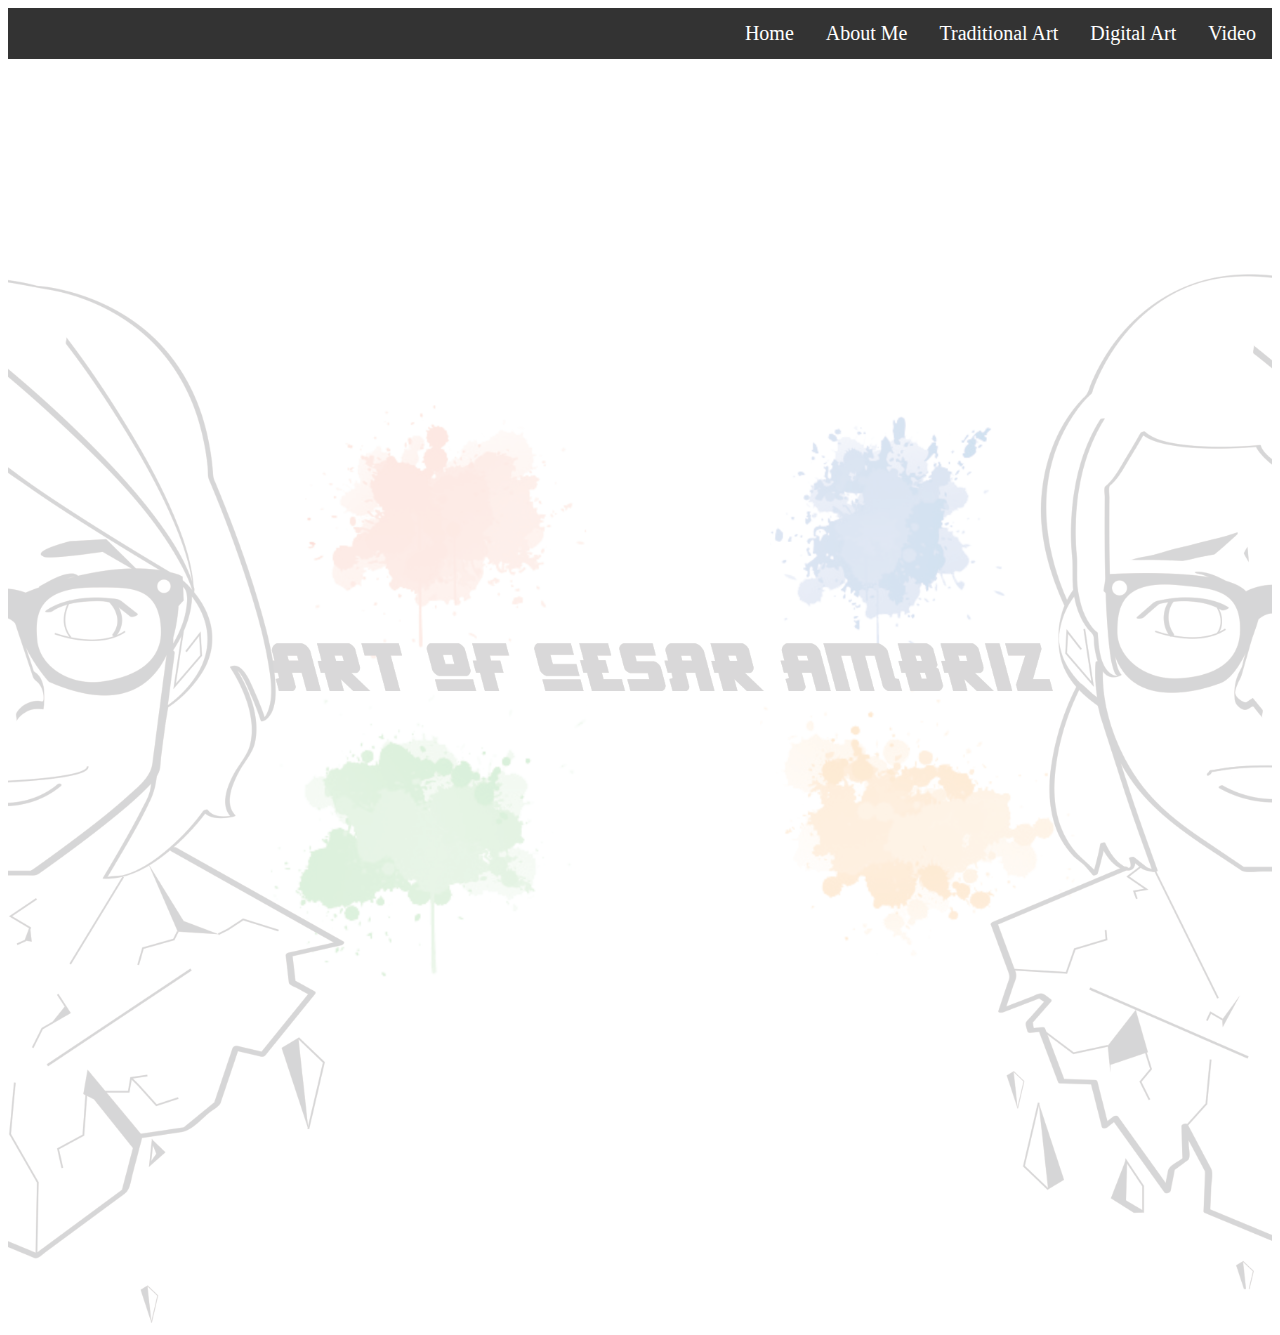
==== aboutme.html @ 7b84f397 "adding a bunch of files" ====
<!DOCTYPE html>
<html>
	<head>
		<link rel="stylesheet" href="css/style.css" />
	</head>
	<body>
		<div class="header">
			
			<ul>
				<li><a href="videos.html">Video</a></li>
				<li><a href="digitalart.html">Digital Art</a></li>
				<li><a href="traditionalart.html">Traditional Art</a></li>
				<li><a href="aboutme.html">About Me</a></li>
				<li><a href="index.html">Home</a></li>
			</ul>
		</div>
		
		<div class="informational">
			<img class="background" src="display.jpg">
				
			</div>
			






</html>
---- css/style.css ----
.vid_blah {
	width: 50%;
}

.informational {
	clear: both;
}

h1{
	clear: both;
	font-family: helvetica;
}
img{
	max-width: 100%;
	height: auto;
}
ul {
    list-style-type: none;
    margin: 0;
    padding: 0;
    overflow: hidden;
    background-color: #333;
}

li {
    float: right;
    font-size: 20px;
}

li a {
    display: block;
    color: white;
    text-align: center;
    padding: 14px 16px;
    text-decoration: none;
}

/* Change the link color to #111 (black) on hover */
li a:hover {
    background-color: #111;
}
.background{
	opacity: 0.2;
    
}
.test{
	background-color: purple;
	width: 30px;
	height: 30px;
	padding: 100px;
	border: 10px solid blue;
	border-radius: 30px;
	margin-left: 30px;
}
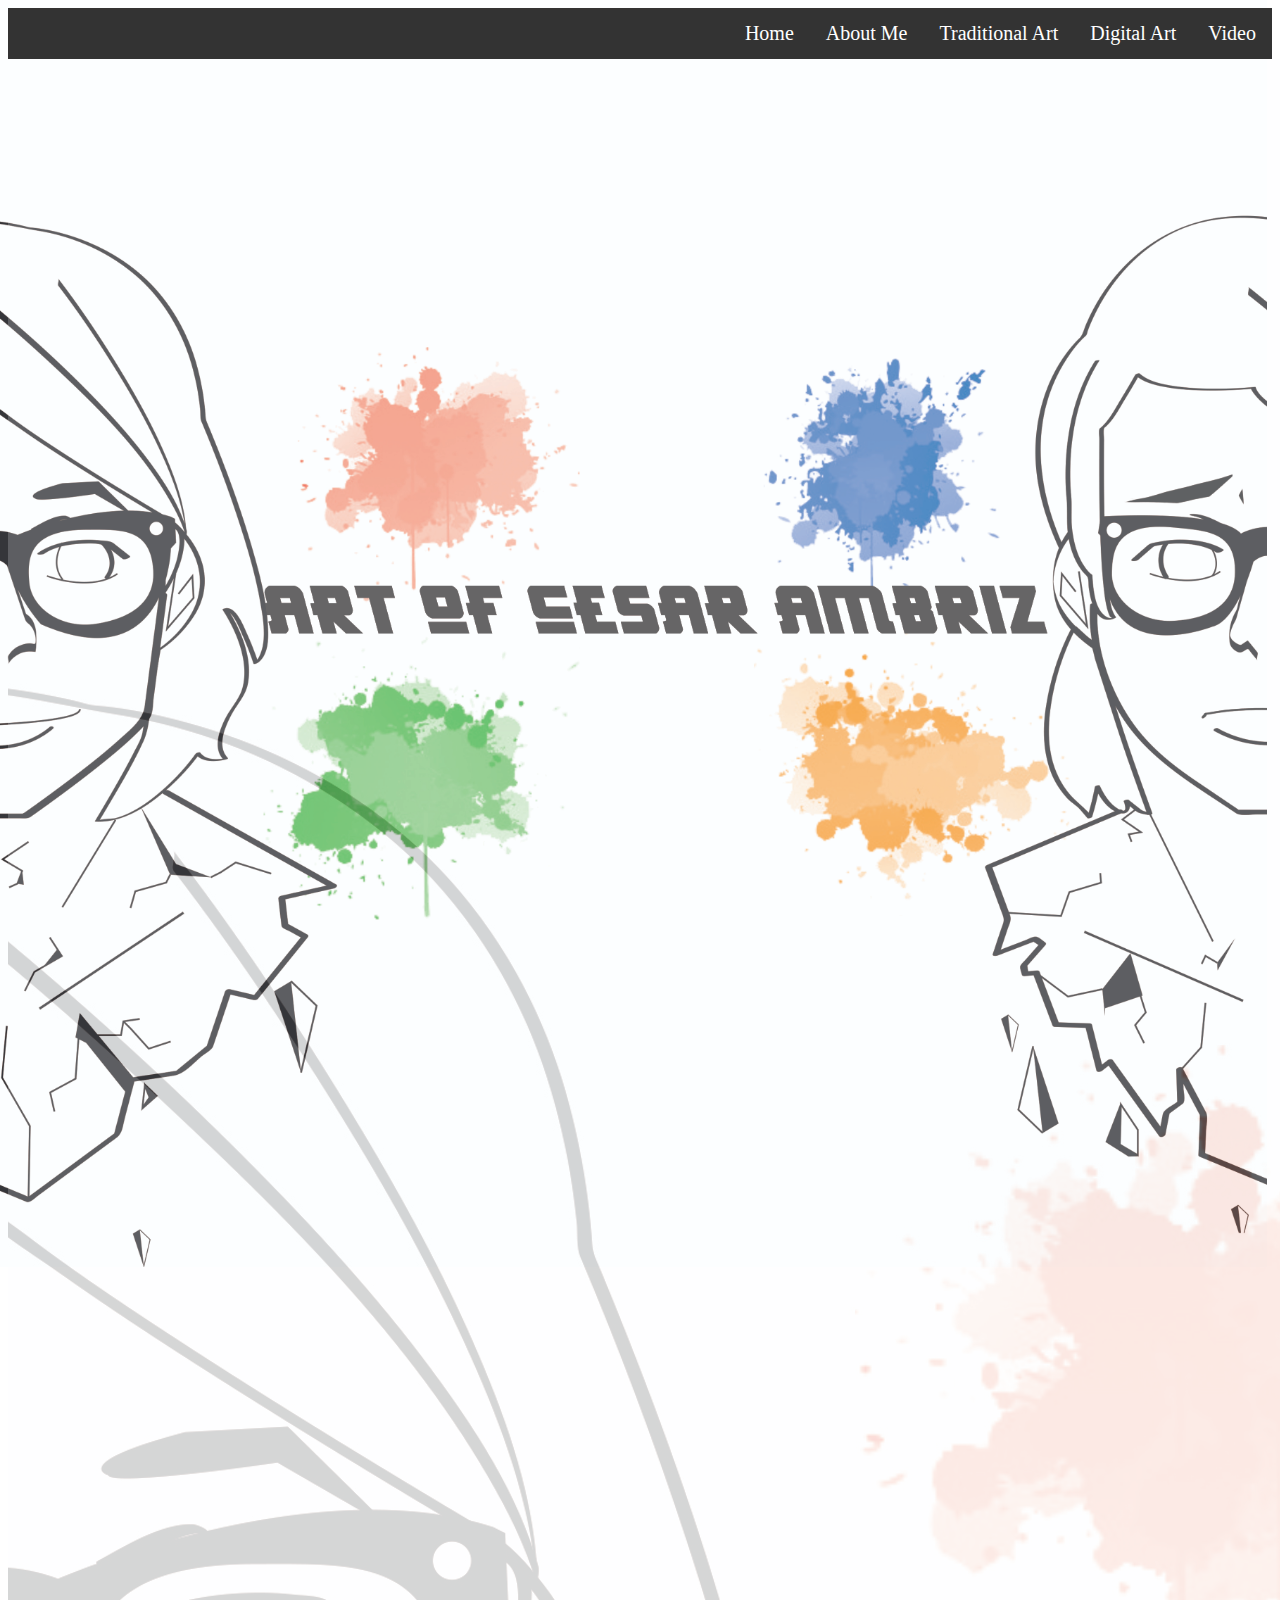
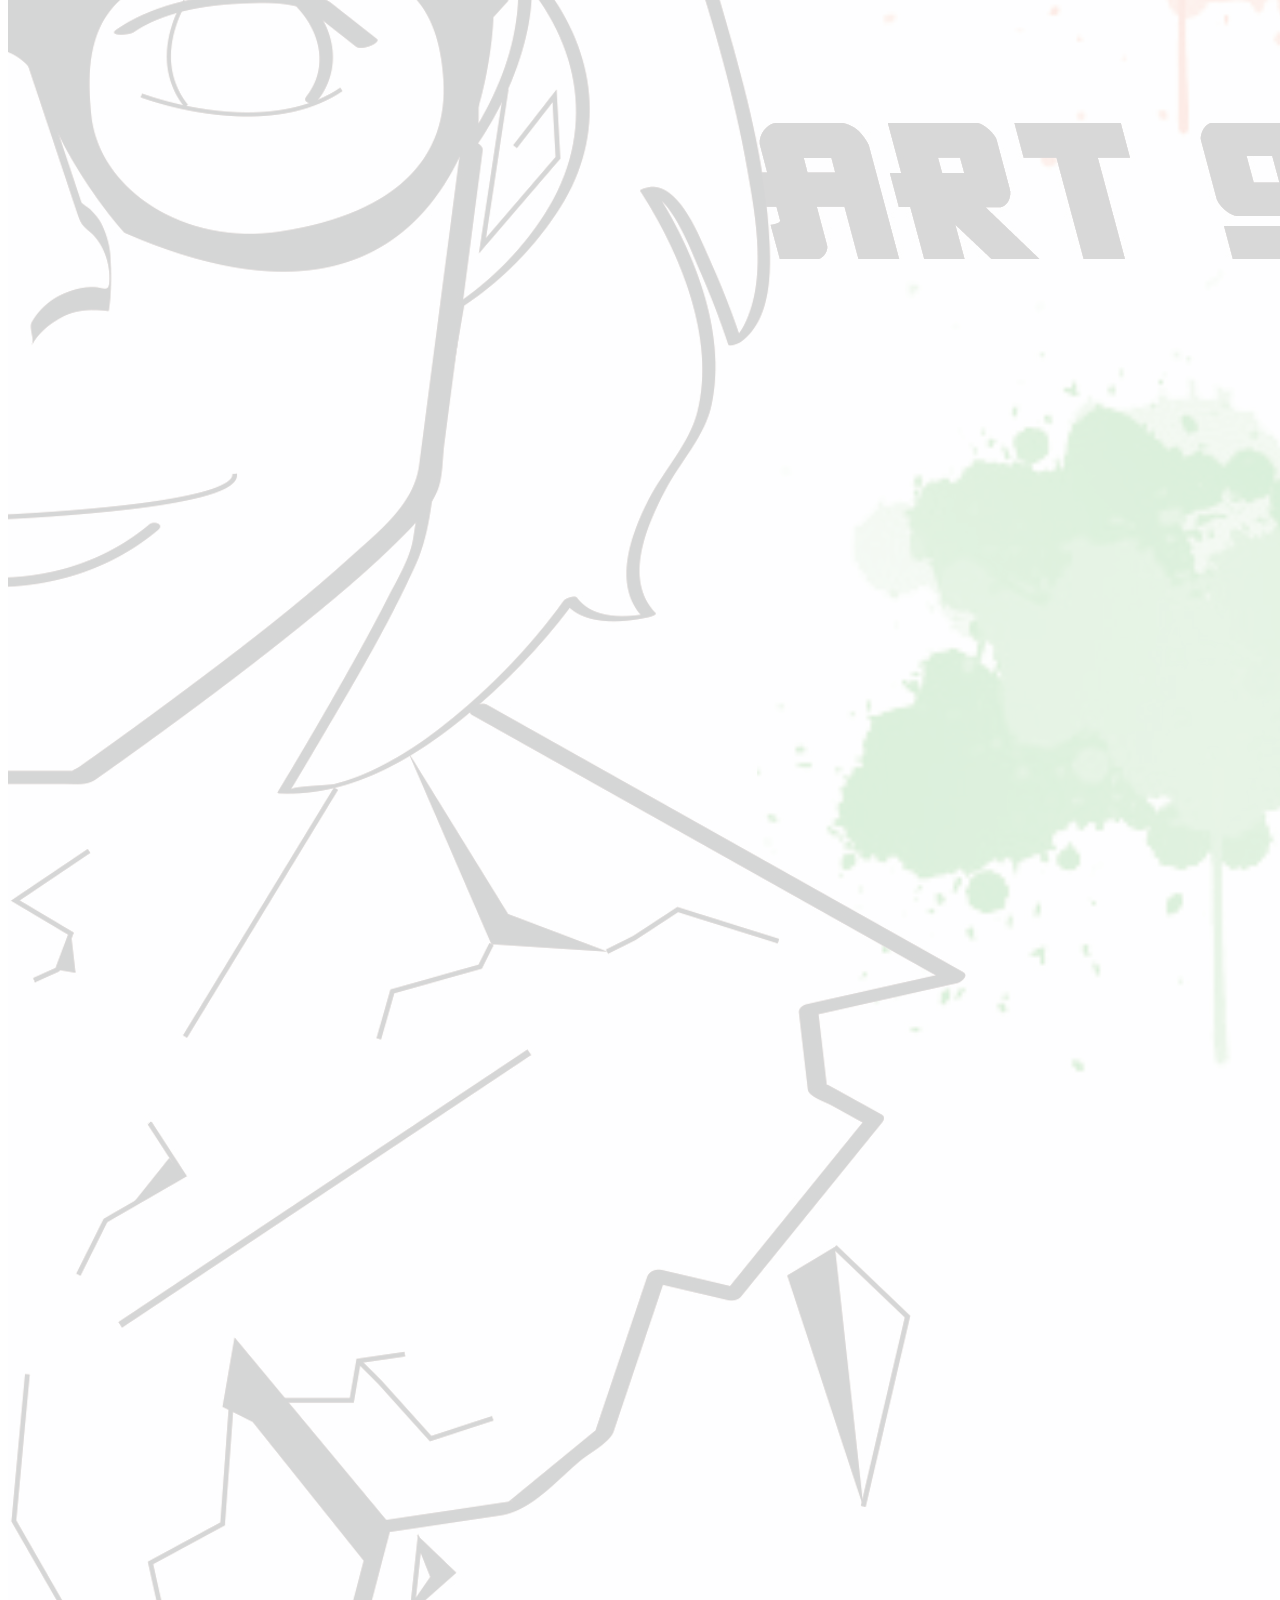
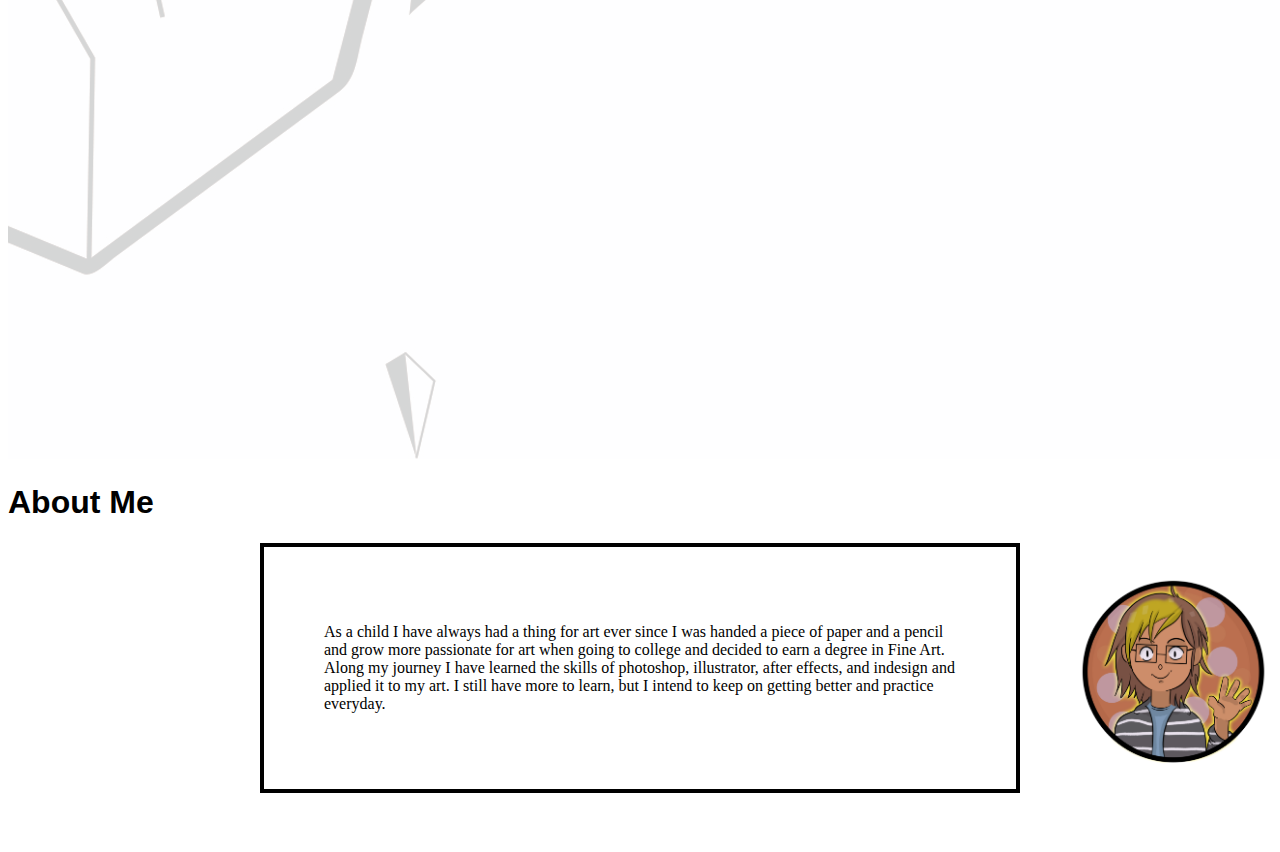
==== commit 10ed3468: "about me has paragraphs and an image inside it as well" ====
--- a/aboutme.html
+++ b/aboutme.html
@@ -19,7 +19,13 @@
 			<img class="background" src="display.jpg">
 				
 			</div>
-			
+			<h1>About Me</h1>
+			<img class="png" src="self.png">
+			<div class="center">
+				<p> 
+As a child I have always had a thing for art ever since I was handed a piece of paper and a pencil and grow more passionate for art when going to college and decided to earn a degree in Fine Art. Along my journey I have learned the skills of photoshop, illustrator, after effects, and indesign and applied it to my art. I still have more to learn, but I intend to keep on getting better and practice everyday. </p>
+			</div>
+
 
 
 
--- a/css/style.css
+++ b/css/style.css
@@ -1,4 +1,10 @@
+body {
+	background-image: url("../img/display.jpg");
+	background-size: 99%;
+	background-repeat: no-repeat;
 
+
+}
 
 .vid_blah {
 	width: 50%;
@@ -11,10 +17,6 @@
 h1{
 	clear: both;
 	font-family: helvetica;
-}
-img{
-	max-width: 100%;
-	height: auto;
 }
 ul {
     list-style-type: none;
@@ -54,3 +56,22 @@
 	border-radius: 30px;
 	margin-left: 30px;
 }
+#informational{
+
+}
+.center{
+	 margin: auto;
+    width: 50%;
+    border: 4px solid black;
+    padding: 60px;
+    right: 0px;
+    background-color: white;
+}
+.png{
+	margin: auto;
+	width: 200px;
+	right: 0px;
+	float: right;
+
+	
+}
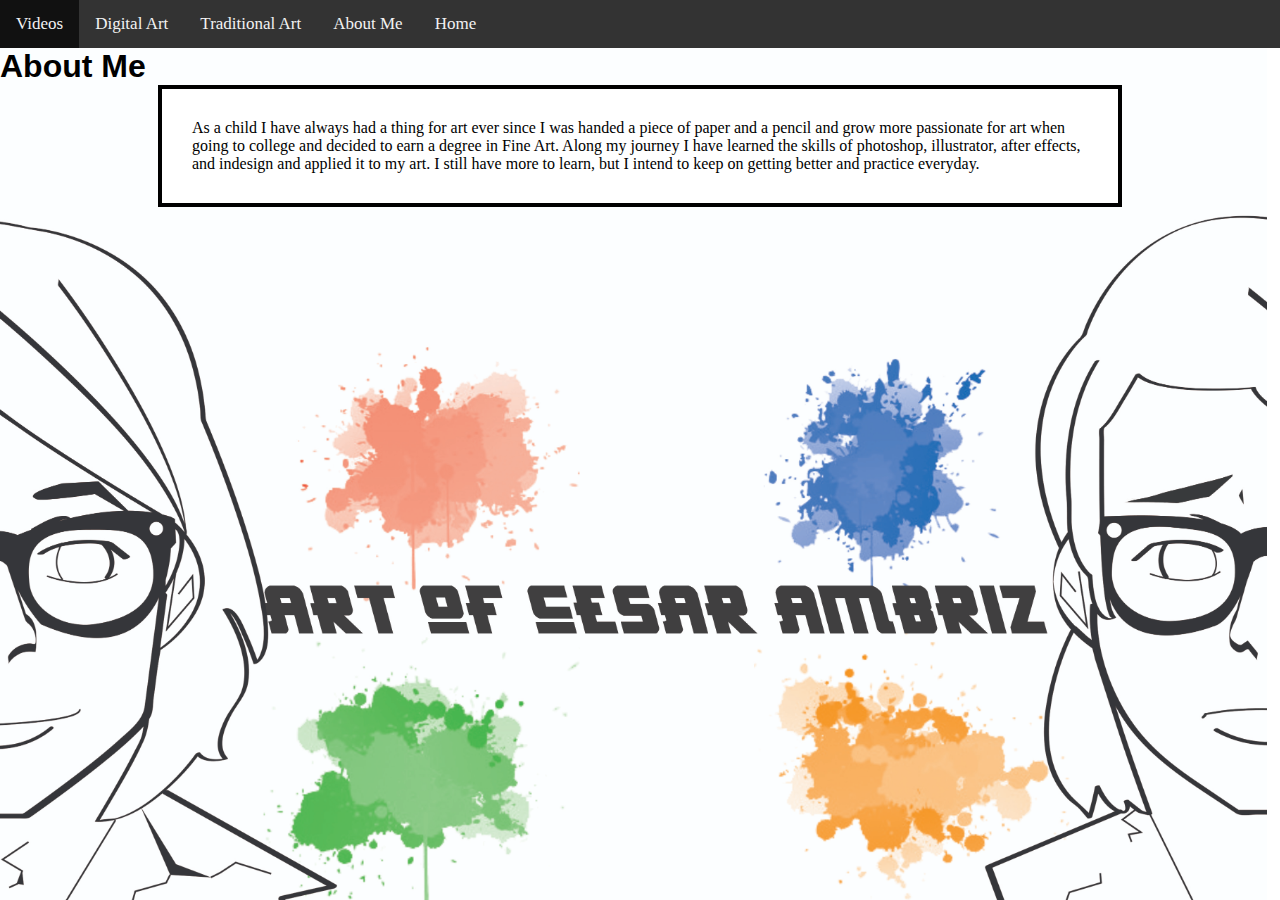
==== commit ec0578d0: "new changes" ====
--- a/aboutme.html
+++ b/aboutme.html
@@ -2,34 +2,23 @@
 <html>
 	<head>
 		<link rel="stylesheet" href="css/style.css" />
+		<meta name="viewport" content="width=device-width" />
 	</head>
 	<body>
-		<div class="header">
-			
-			<ul>
-				<li><a href="videos.html">Video</a></li>
-				<li><a href="digitalart.html">Digital Art</a></li>
-				<li><a href="traditionalart.html">Traditional Art</a></li>
-				<li><a href="aboutme.html">About Me</a></li>
-				<li><a href="index.html">Home</a></li>
-			</ul>
-		</div>
-		
-		<div class="informational">
-			<img class="background" src="display.jpg">
-				
-			</div>
-			<h1>About Me</h1>
-			<img class="png" src="self.png">
-			<div class="center">
-				<p> 
-As a child I have always had a thing for art ever since I was handed a piece of paper and a pencil and grow more passionate for art when going to college and decided to earn a degree in Fine Art. Along my journey I have learned the skills of photoshop, illustrator, after effects, and indesign and applied it to my art. I still have more to learn, but I intend to keep on getting better and practice everyday. </p>
-			</div>
-
-
-
-
-
-
-
+		<ul class="topnav">
+		  <li><a href="videos.html">Videos</a></li>
+		  <li><a href="digitalart.html">Digital Art</a></li>
+		  <li><a href="traditionalart.html">Traditional Art</a></li>
+		  <li><a href="aboutme.html">About Me</a></li>
+		  <li><a href="index.html">Home</a></li>
+		  <li class="icon"><a href="javascript:void(0);" id="icon_click">&#9776;</a>
+		  </li>
+		</ul>
+	<h1>About Me</h1>
+	<div class="center">
+		<p> As a child I have always had a thing for art ever since I was handed a piece of paper and a pencil and grow more passionate for art when going to college and decided to earn a degree in Fine Art. Along my journey I have learned the skills of photoshop, illustrator, after effects, and indesign and applied it to my art. I still have more to learn, but I intend to keep on getting better and practice everyday. </p>
+	</div>
+	<script src="jquery-2.2.3.min.js"></script>
+	<script type="text/javascript" src="script.js"></script>
+	</body>
 </html>--- a/css/style.css
+++ b/css/style.css
@@ -1,9 +1,10 @@
+
+* { margin: 0; padding: 0;}
+
 body {
 	background-image: url("../img/display.jpg");
 	background-size: 99%;
 	background-repeat: no-repeat;
-
-
 }
 
 .vid_blah {
@@ -13,10 +14,18 @@
 .informational {
 	clear: both;
 }
+.trad_container{
+    clear: both;
+    color: black;
+}
 
 h1{
-	clear: both;
+
 	font-family: helvetica;
+    
+}
+h2{
+    font-family: helvetica;
 }
 ul {
     list-style-type: none;
@@ -39,39 +48,119 @@
     text-decoration: none;
 }
 
+
+}
+ul.topnav {
+    list-style-type: none;
+    margin: 0;
+    padding: 0;
+    overflow: hidden;
+    background-color: #333;
+}
+
+/* Float the list items side by side */
+ul.topnav li {float: left;}
+
+/* Style the links inside the list items */
+ul.topnav li a {
+    display: inline-block;
+    color: #f2f2f2;
+    text-align: center;
+    padding: 14px 16px;
+    text-decoration: none;
+    transition: 0.3s;
+    font-size: 17px;
+}
+
+/* Change background color of links on hover */
+ul.topnav li a:hover {background-color: #111;}
+
+/* Hide the list item that contains the link that should open and close the topnav on small screens */
+ul.topnav li.icon {display: none;}
 /* Change the link color to #111 (black) on hover */
 li a:hover {
     background-color: #111;
 }
+
 .background{
 	opacity: 0.2;
-    
 }
-.test{
-	background-color: purple;
-	width: 30px;
-	height: 30px;
-	padding: 100px;
-	border: 10px solid blue;
-	border-radius: 30px;
-	margin-left: 30px;
-}
+
+
 #informational{
 
 }
 .center{
-	 margin: auto;
-    width: 50%;
+	margin: auto;
+    width: 70%;
     border: 4px solid black;
-    padding: 60px;
-    right: 0px;
+    padding: 30px;
     background-color: white;
+
 }
 .png{
 	margin: auto;
-	width: 200px;
-	right: 0px;
-	float: right;
+    width: 30%;
+    display: block;
+}
+.block{
+    
+       margin-left: auto;
+    margin-right: auto;
+    
+    
+  }
+  h3{
 
-	
+    font-size: 50px;
+    display: block;
+  }
+  img{
+    max-width: 100%;
+  }
+/* General Rules End */
+
+/* Mobile Screen Size Begin */
+
+@media screen and (max-width: 600px) {
+
+  body {
+    background-color: purple;
+  }
+
+  ul.topnav li:not(:first-child) {display: none;}
+
+  ul.topnav li.icon {
+    float: right;
+    display: inline-block;
+  }
+    /*Home Page Begin*/
+  ul.topnav.responsive {position: relative;}
+
+  ul.topnav.responsive li.icon {
+    position: absolute;
+    right: 0;
+    top: 0;
+  }
+  ul.topnav.responsive li {
+    float: none;
+    display: inline;
+  }
+  ul.topnav.responsive li a {
+    display: block;
+    text-align: left;
+  }
+
 }
+    
+    /*Home Page End*/
+
+    /*Tablet Screen Begin*/
+@media only screen and (min-width: 601px){
+       
+
+
+}
+
+    /*Desktop screen size begin*/
+    /*Desktop screen ends*/
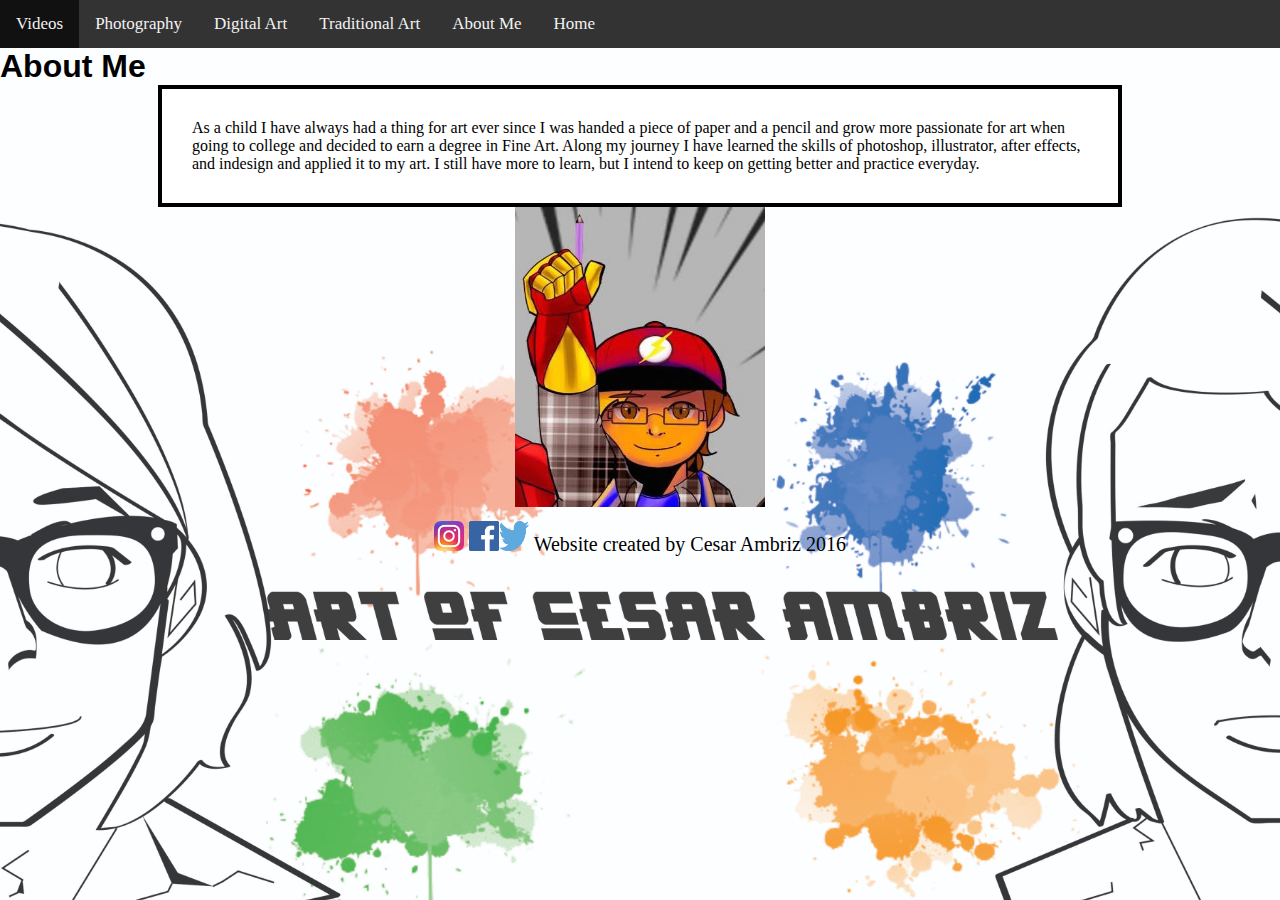
==== commit 75589960: "new" ====
--- a/aboutme.html
+++ b/aboutme.html
@@ -5,20 +5,36 @@
 		<meta name="viewport" content="width=device-width" />
 	</head>
 	<body>
-		<ul class="topnav">
-		  <li><a href="videos.html">Videos</a></li>
-		  <li><a href="digitalart.html">Digital Art</a></li>
-		  <li><a href="traditionalart.html">Traditional Art</a></li>
-		  <li><a href="aboutme.html">About Me</a></li>
-		  <li><a href="index.html">Home</a></li>
-		  <li class="icon"><a href="javascript:void(0);" id="icon_click">&#9776;</a>
-		  </li>
-		</ul>
+			<div class="header">
+			<ul class="topnav">
+		      <li><a href="videos.html">Videos</a></li>
+			  <li><a href="photography.html">Photography</a></li>
+			  <li><a href="digitalart.html">Digital Art</a></li>
+			  <li><a href="traditionalart.html">Traditional Art</a></li>
+			  <li><a href="aboutme.html">About Me</a></li>
+			  <li><a href="index.html">Home</a></li>
+			  <li class="icon">
+			  	<a href="javascript:void(0);" id="icon_click">&#9776;</a>
+			  </li>
+			</ul>
+		</div>
 	<h1>About Me</h1>
 	<div class="center">
 		<p> As a child I have always had a thing for art ever since I was handed a piece of paper and a pencil and grow more passionate for art when going to college and decided to earn a degree in Fine Art. Along my journey I have learned the skills of photoshop, illustrator, after effects, and indesign and applied it to my art. I still have more to learn, but I intend to keep on getting better and practice everyday. </p>
+
 	</div>
+	<div class="container">
+		
+		
+	<img width="250" height="300"src="img/self.jpg">
+</div>
+
 	<script src="jquery-2.2.3.min.js"></script>
 	<script type="text/javascript" src="script.js"></script>
 	</body>
+	<footer>
+	<a href="https://www.instagram.com/cesarambriz21/?hl=en" target="_blank"><img width="30" height="30"src="img/instagram.png"></a></img>
+	<a href="https://www.facebook.com/Art-of-Cesar-Ambriz-528236733947111/" target="_blank"><img width="30" height="30"src="img/facebook.jpg"></a></img><a href="https://twitter.com/CESARTHEGEEK" target="_blank"><img width="30" height="30"src="img/twiiter.png"></a></img>
+
+	Website created by Cesar Ambriz 2016</footer>
 </html>--- a/css/style.css
+++ b/css/style.css
@@ -3,8 +3,8 @@
 
 body {
 	background-image: url("../img/display.jpg");
-	background-size: 99%;
-	background-repeat: no-repeat;
+  background-repeat: repeat;
+  background-size: 100%;
 }
 
 .vid_blah {
@@ -14,10 +14,15 @@
 .informational {
 	clear: both;
 }
-.trad_container{
-    clear: both;
-    color: black;
+
+section.container {
+  text-align: center;
 }
+.container{
+  text-align: center;
+
+}
+
 
 h1{
 
@@ -111,12 +116,27 @@
     
   }
   h3{
-
+    margin-left: auto;
+    margin-right: auto;
     font-size: 50px;
     display: block;
   }
   img{
     max-width: 100%;
+  }
+  iframe{
+    margin-left: auto;
+    margin-right: auto;
+    display: block;
+  }
+
+  .trad_container img {
+    width: 150px;
+    height: 200px;
+  }
+  footer{
+    text-align: center;
+    font-size: 20px;
   }
 /* General Rules End */
 
@@ -125,7 +145,7 @@
 @media screen and (max-width: 600px) {
 
   body {
-    background-color: purple;
+   
   }
 
   ul.topnav li:not(:first-child) {display: none;}
@@ -152,13 +172,25 @@
   }
 
 }
+footer{
+  padding: 10px;
+  font-family: helvetica-bold;
+}
+form{
+    margin-left: auto;
+    margin-right: auto;
+    display: block;
+}
     
     /*Home Page End*/
 
     /*Tablet Screen Begin*/
 @media only screen and (min-width: 601px){
        
-
+  .trad_container img {
+    width: 200px;
+    height: 260px;
+  }
 
 }
 
